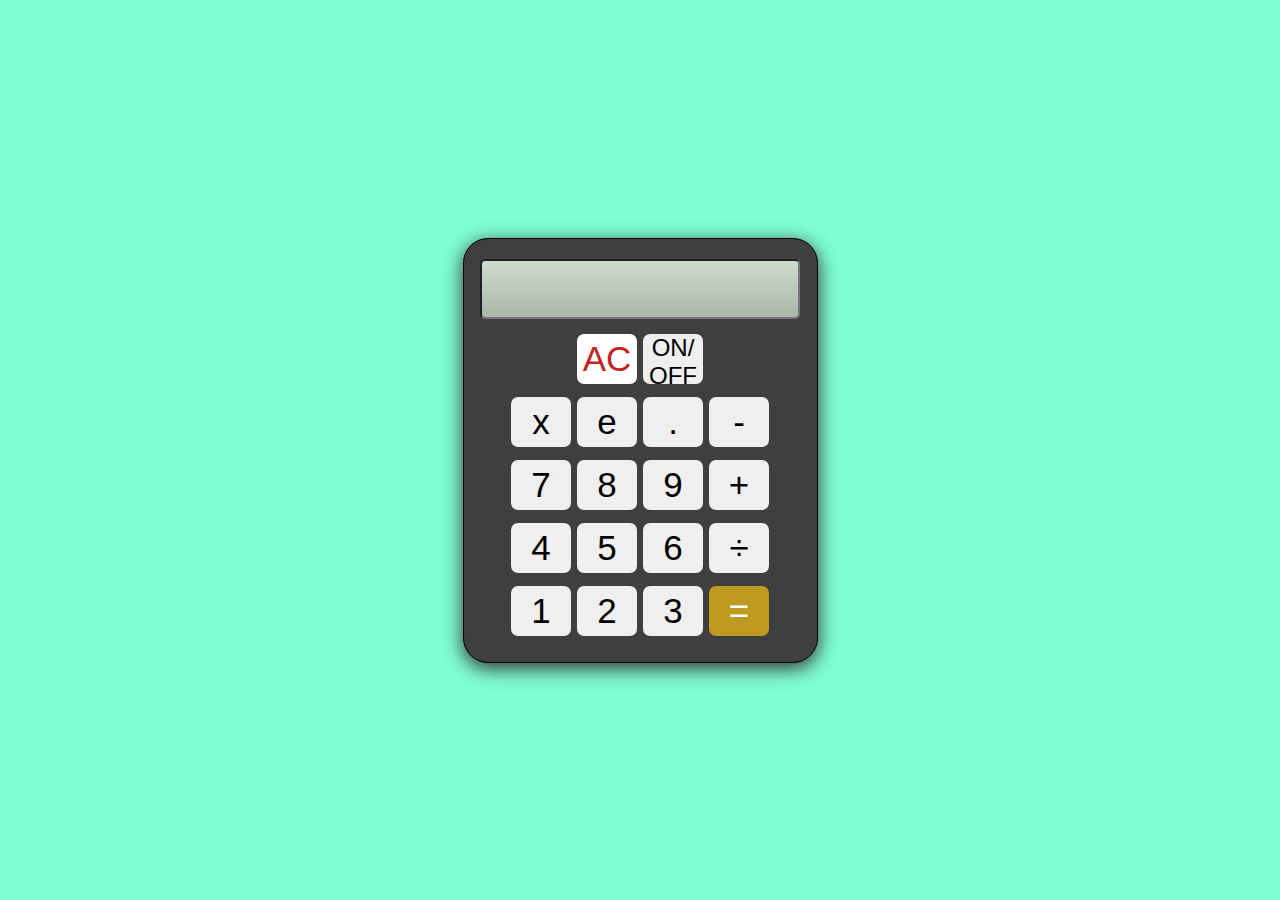
==== index.html @ dfeb9dcc "initial commit" ====
<!DOCTYPE html>
<html lang="en">
<head>
    <meta charset="UTF-8">
    <meta http-equiv="X-UA-Compatible" content="IE=edge">
    <meta name="viewport" content="width=device-width, initial-scale=1.0">
    <title>javascript</title>
    <link rel="stylesheet" href="./css/index.css">
    <link href="https://cdn.jsdelivr.net/npm/bootstrap@5.0.2/dist/css/bootstrap.min.css" rel="stylesheet" integrity="sha384-EVSTQN3/azprG1Anm3QDgpJLIm9Nao0Yz1ztcQTwFspd3yD65VohhpuuCOmLASjC" crossorigin="anonymous"></head>
    <style>
        #parent {
            background-color: yellowgreen;
            display: flex;
            flex-wrap: wrap;
            justify-content: center;
            align-content: center;
            width: 100%;
            height: auto;

        }
    </style>
    <script></script>


    <body>

    <div class="overallContainer">
        <div class="calcbody">
            <input type="text" class="calcscreen"></input>
            <div class="calcbtns">
                <button value="1" onclick="" >1</button>
                <button value="2" onclick="">2</button>
                <button value="3" onclick="">3</button>
                <button value="" id="equalsto" onclick="">=</button>
                <button value="4" onclick="">4</button>
                <button value="5" onclick="">5</button>
                <button value="6" onclick="">6</button>
                <button value="" onclick="">&#247</button>
                <button value="7" onclick="">7</button>
                <button value="8" onclick="">8</button>
                <button value="9" onclick="">9</button>
                <button value="" onclick="">&#43</button>
                <button value="" onclick="">x</button>
                <button value="" onclick="">e</button>
                <button value="" id="point" onclick="">.</button>
                <button value="" onclick="">&#45</button>
                <button value="" onclick="" id="clear">AC</button>
                <button value="" onclick="" id="onoff">ON/<br>OFF</button>
            </div>
        </div>
    </div>
<!-- <p id="points"></p>
    <script>
        let header="Template Literals"
let tags=["template literals","javascript","es6"];

let html = `<h2>${header}</h2><ol>`;

for (const x of tags) {
    html += `<li>${x}</li>`;
}
html += `</ol>`;
document.getElementById('points').innerHTML = html
    </script>

    <h1 id="gome">Good evening </h1>

    <script>
        alert( new Date().getHours())
        if (new Date().getHours() > 18) {
            document.getElementById('gome').innerHTML = "Good Day!";
        }
        else {
            if (new Date().getHours() > 10) {
            document.getElementById('gome').innerHTML = "It's greater than 10!";
            }
            else {
            document.getElementById('gome').innerHTML = "It's less than 10!";
            } 
        }
    </script> -->
<script>

//     const request = new XMLHttpRequest();
//     const url = 'https://jsonplaceholder.typicode.com/todos';
//     request.open('GET',url);
//     request.send();
//     request.onreadystatechange = () =>{
//          const todo= request.responseText;
//          const parsedTodo = JSON.parse(todo);
//          let divBox = '';
//          parsedTodo.map((element) => 
//          (
//          divBox += ` <div class="card" style="width: 33%;margin:10px 0px 10px 0px; height:auto;">
//     <img src="./assets/Favicons/info.ico" class="card-img-top" alt="...">
//     <div class="card-body">
//       <h5 class="card-title">Card title</h5>
//       <p class="card-text">${element.title}</p>
//       <a href="#" class="btn btn-primary">${element.completed}</a>
//     </div>
//   </div>` 
//          ));
// document.getElementById("parent").innerHTML = divBox;
         
        

//     } 

 async function getUrl (){
    const request = new XMLHttpRequest();
    const url =  'https://jsonplaceholder.typicode.com/todos';
     request.open('GET',url);
    await request.send();
    request.onreadystatechange = async ()=>{ 
         const todo= await request.responseText;
         const parsedTodo = await JSON.parse(todo);
         let divBox = '';
         parsedTodo.map((element) => 
         (
         divBox += ` <div class="card" style="width: 33%;margin:10px 0px 10px 0px; height:auto;">
    <img src="./assets/Favicons/info.ico" class="card-img-top" alt="...">
    <div class="card-body">
      <h5 class="card-title">Card title</h5>
      <p class="card-text">${element.title}</p>
      <a href="#" class="btn btn-primary">${element.completed}</a>
    </div>
  </div>`      
    ));
document.getElementById("parent").innerHTML = divBox;
console.log(divBox)
}
 }
getUrl();  

</script>
<div id="response">
    
</div>
<div id="parent">

</div>

<script src="https://cdn.jsdelivr.net/npm/bootstrap@5.0.2/dist/js/bootstrap.bundle.min.js" integrity="sha384-MrcW6ZMFYlzcLA8Nl+NtUVF0sA7MsXsP1UyJoMp4YLEuNSfAP+JcXn/tWtIaxVXM" crossorigin="anonymous"></script>
</body>
</html>
---- css/index.css ----
* {
    margin: 0;
    padding: 0;
    box-sizing: border-box;
}

html,body {
    width: 100%;
    height: 100vh;
}

.overallContainer {
    width: 100%;
    height: 100vh;
    margin: auto;
    display: flex;
    flex-wrap: wrap;
    background-color: aquamarine;
    justify-content: center;
    align-content: center;
}

.calcbody {
    background-color: rgb(63,63,63);
    width: 355px;
    height: 425px;
    border: 1px solid black;
    border-radius: 25px;
    box-shadow: 0px 5px 20px rgb(46, 45, 45);
    display: flex;
    flex-wrap: wrap;
    justify-self: center;
    justify-content: center;
}

.calcbody input {
    color: black;
    font-size: 40px;
    font-family:monospace;
    padding-right: 5px;
}

.calcscreen {
    text-align: right;
    font-size: larger;
    flex-flow: column nowrap;
    background-image: linear-gradient(rgb(205,220,205),rgb(168,183,167));
    width: 320px;
    height: 60px;
    border-radius: 5px;
    border: 1px wavy white;
    margin: 10px;
    margin-top: 20px;
    justify-content: flex-end;
}

.calcbtns {
    display: flex;
    flex-wrap: wrap;
    justify-content: center;
    justify-items: center;
    background-color: transparent;
    flex-flow: row wrap-reverse;
    width: 100%;
    height: 300px;
    margin: 17px;
}

.calcbtns button {
    margin: 3px;
    margin-bottom: 10px;
    border-radius: 7px;
    font-size: 35px;
    font-family: 'Franklin Gothic Medium', 'Arial Narrow', Arial, sans-serif;
    width: 60px;
    height: 50px;
    border: 0px solid white;
    text-align: center;
}

#point {
    align-content: center;
    justify-content: center;
    font-family:'Gill Sans', 'Gill Sans MT', Calibri, 'Trebuchet MS', sans-serif;
}

#equalsto {
    background-color: rgb(190, 154, 32);
    color: white;
}

#clear {
    color: rgb(194, 35, 35);
    background-color: white;
}

#onoff {
    font-size: x-large;
    text-align: center;
    flex-flow: column wrap;
}


@media screen and (max-width: 350px){
    .calcbtns {margin: 10px;}
    .calcbtns button {margin-bottom: 5px;width: 70px;height: 60px;font-size: 25px;}
}
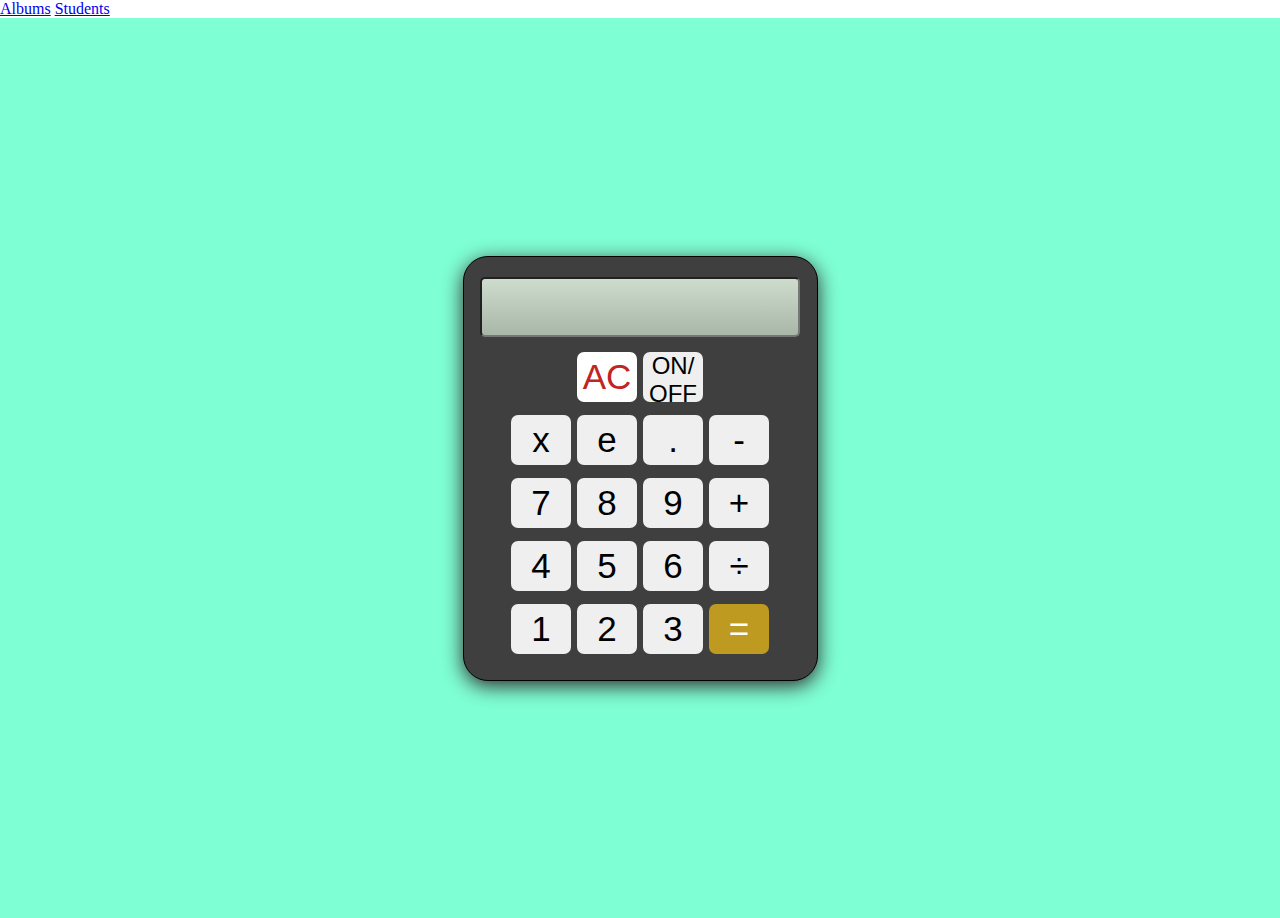
==== commit 92629bff: "version 2.0" ====
--- a/index.html
+++ b/index.html
@@ -23,6 +23,8 @@
 
 
     <body>
+        <a href="html\musicAlbum.html">Albums</a>
+        <a href="html\Students.html">Students</a>
 
     <div class="overallContainer">
         <div class="calcbody">
